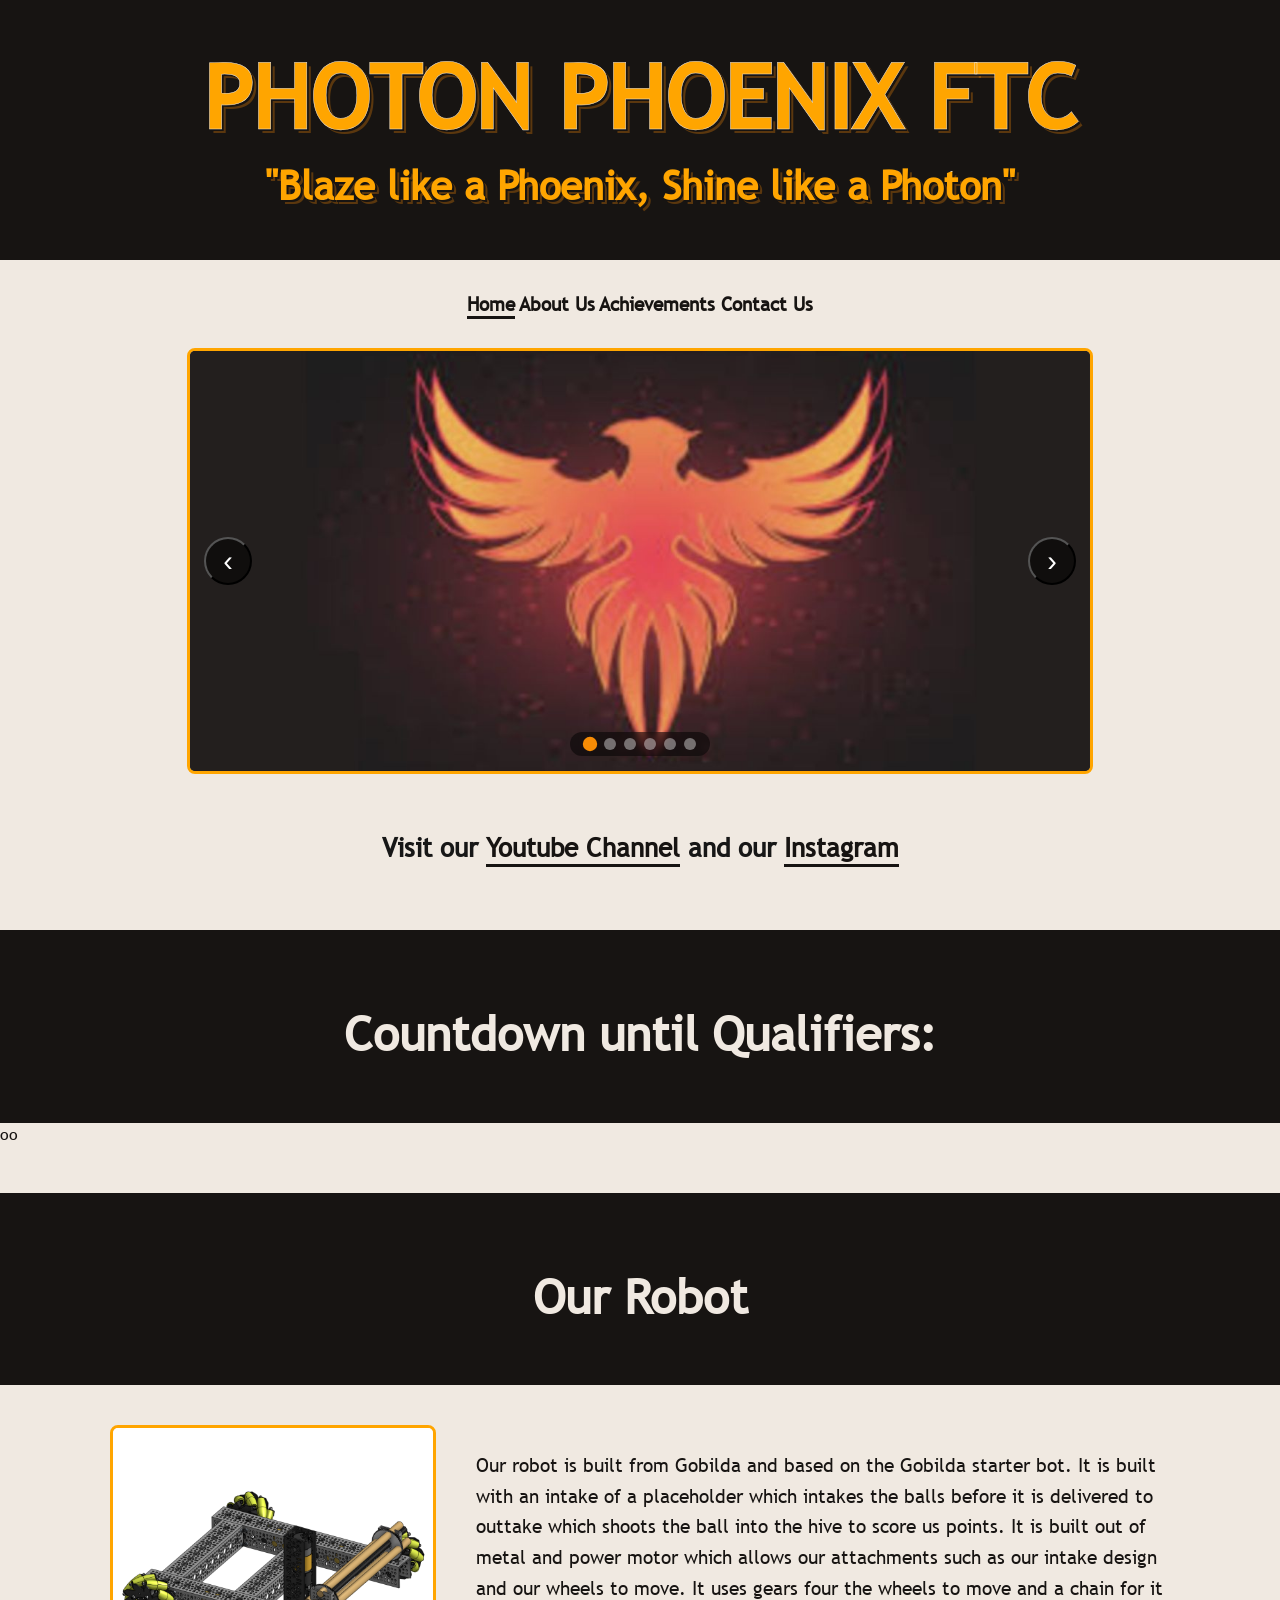
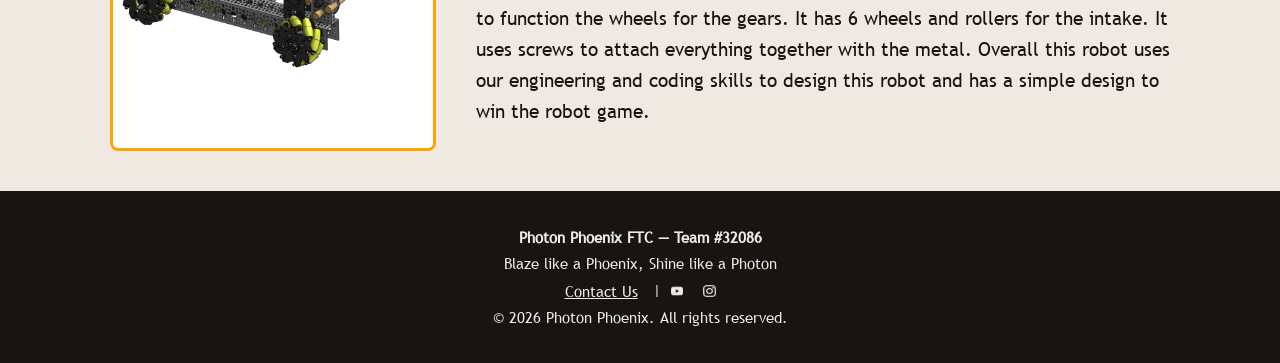
==== index.html @ 891fce59 "Add files via upload" ====
<!DOCTYPE html>
<html lang="en-US">
<head>
  <meta charset="utf-8">
  <meta name="viewport" content="width=device-width, initial-scale=1">
  <title>Photon Phoenix FTC</title>
  <link rel="icon" type="image/x-icon" href="assets/images/icon.png">


<link rel="stylesheet" href="style.css">
<script src="script.js" defer></script>    
</head><main>
<body>

  
<!--NEW SECTION -->


  <header class="title-banner">
    <h1>PHOTON PHOENIX FTC</h1>
    <h2>"Blaze like a Phoenix, Shine like a Photon"</h2>
  </header>
  <h5><a class="link active" href="index.html">Home</a> <a class="link" href="about-us.html">About Us</a> <a class="link" href="achievements.html">Achievements</a> <a class="link" href="contact-us.html">Contact Us</a></h5>

<!--NEW SECTION -->

<section class="carousel-container">
  <button type="button" class="carousel-btn prev" onclick="prevImage()" aria-label="Previous image">‹</button>
  
  <div class="carousel-track">
    <img id="bannerImageBack" src="assets/images/IMG_0383.jpg" alt="Photon Phoenix Team Showcase" class="carousel-slide">
    <img id="bannerImageFront" src="assets/images/IMG_0383.jpg" alt="Photon Phoenix Team Showcase" class="carousel-slide">
  </div>
  
  <button type="button" class="carousel-btn next" onclick="nextImage()" aria-label="Next image">›</button>

  <div class="carousel-dots" id="carouselDots"></div>
</section>
<br/>
<h4 style="word-spacing: normal; color: #171717; text-align: center; font-size: 1.6rem;"> Visit our <a class="link active" href="https://www.youtube.com/@FTC_PhotonPhoenix">Youtube Channel</a> and our <a class="link active" href="https://instagram.com">Instagram</a></h4><br/><br/><br/>
<!--NEW SECTION -->

<header class="title-banner1">
    <h3>Countdown until Qualifiers:</h3>
  </header>
<script src="https://cdn.logwork.com/widget/countdown.js"></script>
<a href="https://logwork.com/countdown-timer" class="countdown-timer" data-timezone="America/New_York" data-textcolor="#f0e9e1" data-date="2026-11-09 17:04" data-unitscolor="#171412">oo</a>
<!--NEW SECTION -->
<hr color="#f0e9e1"></hr><hr color="#f0e9e1"></hr><hr color="#f0e9e1"></hr><hr color="#f0e9e1"></hr>

  <header class="title-banner1">
    <h3>Our Robot</h3>
  </header>

  <section class="section">
    <img src="assets/images/robot.png" alt="Our robot" class="section-logo">
    <p class="intro-text">
Our robot is built from Gobilda and based on the Gobilda starter bot. It is built with an intake of a placeholder which intakes the balls before it is delivered to outtake which shoots the ball into the hive to score us points. It is built out of metal and power motor which allows our attachments such as our intake design and our wheels to move. It uses gears four the wheels to move and a chain for it to function the wheels for the gears. It has 6 wheels and rollers for the intake. It uses screws to attach everything together with the metal. Overall this robot uses our engineering and coding skills to design this robot and has a simple design to win the robot game.
    </p>
  </section>


</body></main>
<footer>

<p><strong>Photon Phoenix FTC — Team #32086</strong></p>

<p>Blaze like a Phoenix, Shine like a Photon</p>

<p>

<a href = "contact-us.html" style="color: #f0e9e1; text-decoration: underline;">Contact Us</a> |<a href="https://www.youtube.com/@FTC_PhotonPhoenix"><img src="assets/images/youtube.png" alt="Youtube" style="width:1%;height:1%;"></a><a href="https://instagram.com"><img src="assets/images/instagram.png" alt="Instagram" style="width:1%;height:1%;"></a>

</p>

<p>&copy; 2026 Photon Phoenix. All rights reserved.</p>

</footer>



</body>

</html>
---- style.css ----
@font-face {
      font-family: 'myFont';
      src: url('fonts/trebuc.ttf');
    }

    body {
      margin: 0;
      font-family: 'myFont', sans-serif;
      background-color: #f0e9e1;
      color: #171412;
    }
    


    .title-banner {
      padding: 50px 20px;
      text-align: center;
      background-color: #171412;
    }
    .title-banner1 {
      padding: 50px 20px;
      text-align: center;
      background-color: #171412;
    }

    h1 {
      margin: 0;
      font-size: clamp(2.5rem, 8vw, 5.5rem);
      line-height: 1.1;
      color: orange;
      -webkit-text-stroke: .5px #f0e9e1;
      text-shadow: 2px 2px 0px #171412, 4px 4px 0px rgba(247, 140, 5, 0.3);
    }

    h2 {
      margin-top: 15px;
      margin-bottom: 0;
      font-size: clamp(1.5rem, 4vw, 2.5rem);
      line-height: 1.2;
      color: orange;
      -webkit-text-stroke: .01px #f0e9e1;
      text-shadow: 2px 2px 0px #171412, 4px 4px 0px rgba(247, 140, 5, 0.3);
    }

    h3 {
      margin-top: 25px;
      margin-bottom: 10px;
      font-size: clamp(2.5rem, 4vw, 3rem);
      line-height: 1.2;
      color: #f0e9e1;
      text-align: center;
    }

    h4 {
      margin-top: 15px;
      margin-bottom: 0;
      font-size: 1.2rem;
    }
    h5 { 
      color: #f0e9e1;
      text-align: center;
      word-spacing: 250%;
      font-size: 1.2rem;
    }
    h6 { 
      color: #f0e9e1;
      text-align: center;
      font-size: 1.2rem;
    }
    a:link {
      color: #171412;
      text-decoration: none;
      word-spacing: normal;
    }
        a:visited {
      color: #171412;
      text-decoration: none;
    }
    a:hover {
      color: #171412;
      font-weight: 20;
      } 
    
      .link{
  position: relative;
}
.link:after{
  content: '';
  position: absolute;
  width: 0; height: 3px;
  display: block;
  margin-top: 0px;
  right: 0;
  background: #171412;
  transition: width .2s ease;
  -webkit-transition: width .2s ease;
  pointer-events: none; 
}
 
.link:hover:after{
  width: 100%;
  left: 0;
  background: #171412;
}
.link.active:after {
  width: 100%;
  left: 0;
  background: #171412;
}
.link.active:hover:after {
  width: 0;
  left: auto;
  right: 0;
}



    .carousel-track {
  position: relative;
  width: 100%;
  height: 420px;
}

.carousel-slide {
  position: absolute;
  top: 0;
  left: 0;
  width: 100%;
  height: 100%;
  object-fit: cover;
  display: block;
}

#bannerImageBack {
  z-index: 1;
}

#bannerImageFront {
  z-index: 2;
  opacity: 1;
  transition: opacity 0.8s ease-in-out; 
}

@media screen and (max-width: 768px) {
  .carousel-track {
    height: 260px;
  }
}
    .carousel-container {
      position: relative;
      width: 100%;
      max-width: 900px;
      margin: 20px auto;
      overflow: hidden;
      border-radius: 8px;
      border-style: solid;
      border-width: 2%;
      border-color: orange;
    }


    .carousel-container img {
      width: 100%;
      height: 420px;
      object-fit: cover;
      display: block;
    }

    .carousel-btn {
      position: absolute;
      top: 50%;
      transform: translateY(-50%);
      background-color: rgba(0, 0, 0, 0.55);
      color: white;
      font-size: 1.8rem;
      line-height: 1;
      width: 48px;
      height: 48px;
      border-radius: 50%;
      cursor: pointer;
      display: flex;
      align-items: center;
      justify-content: center;
      transition: background-color 0.2s, transform 0.2s;
      user-select: none;
      z-index: 10;
    }

    .carousel-btn:hover {
      background-color: rgba(24, 12, 1, 0.9);
      transform: translateY(-50%) scale(1.1);
    }

    .carousel-btn.prev {
      left: 14px;
    }

    .carousel-btn.next {
      right: 14px;
    }

    .card {
      box-shadow: 0 4px 8px 0 rgba(0, 0, 0, 0.2);
      margin: 8px;
      background-image: radial-gradient(rgb(247, 140, 5), rgb(235, 124, 26));
      border-radius: 6px;
      overflow: hidden;
    }

    .container {
      padding: 16px;
    }

    .column {
      float: left;
      width: 33.33%;
      box-sizing: border-box;
      padding: 0 8px;
      margin-bottom: 16px;
    }

    .row::after {
      content: "";
      clear: both;
      display: table;
    }

    @media screen and (max-width: 768px) {
      .column {
        width: 100%;
      }
      .carousel-container img {
        height: 260px;
      }
    }

    footer {
      clear: both;
      background-color: #171412;
      color: #f0e9e1;
      text-align: center;
      padding: 30px 15px;
      margin-top: 40px;
    }

    footer p {
      margin: 6px 0;
      font-size: 0.95rem;
    }

    footer a {
      color: #f0e9e1;
      text-decoration: underline;
      margin: 0 10px;
      vertical-align: middle;
    }

    footer a:hover {
      color: #ffe0b2;
    }

    .social-icon {
      width: 22px;
      height: 22px;
      vertical-align: middle;
      margin-left: 6px;
    }
    .section {
  display: flex;
  align-items: center;
  justify-content: center;
  gap: 40px;
  max-width: 1100px;
  margin: 40px auto;
  padding: 0 20px;
  box-sizing: border-box;
}

.section-logo {
  max-width: 320px;
  width: 100%;
  height: auto;
  flex-shrink: 0;
  border-style: solid;
  border-color: orange;
  border-width: 8%;
  border-radius: 8px;
}
.section-logo2 {
  max-width: 500px;
  width: 100%;
  height: auto;
  flex-shrink: 0;
  border-style: solid;
  border-color: orange;
  border-width: 8%;
  border-radius: 8px;
}
.section-logo3 {
  max-width: 1000px;
  width: 100%;
  height: auto;
  flex-shrink: 0;
  border-style: solid;
  border-color: orange;
  border-width: 8%;
  border-radius: 8px;
}

.intro-text {
  font-size: 1.2rem;
  line-height: 1.6;
  color: #171412;
  margin: 0;
}

@media screen and (max-width: 768px) {
  .team-intro {
    flex-direction: column;
    text-align: center;
  }
}

.dot {
  width: 12px;
  height: 12px;
  background-color: rgba(255, 255, 255, 0.4);
  border-radius: 50%;
  cursor: pointer;
  transition: background-color 0.3s ease, transform 0.2s ease;
}

.dot.active {
  background-color: rgb(247, 140, 5);
  transform: scale(1.2);
}

.dot:hover {
  background-color: rgba(255, 255, 255, 0.8);
}
.carousel-dots {
  position: absolute;
  bottom: 15px;
  left: 50%;
  transform: translateX(-50%);
  display: flex;
  align-items: center;
  gap: 8px;
  z-index: 10;
  background-color: rgba(0, 0, 0, 0.5); 
  padding: 6px 14px;                     
  border-radius: 20px;                   
  backdrop-filter: blur(4px);            
}
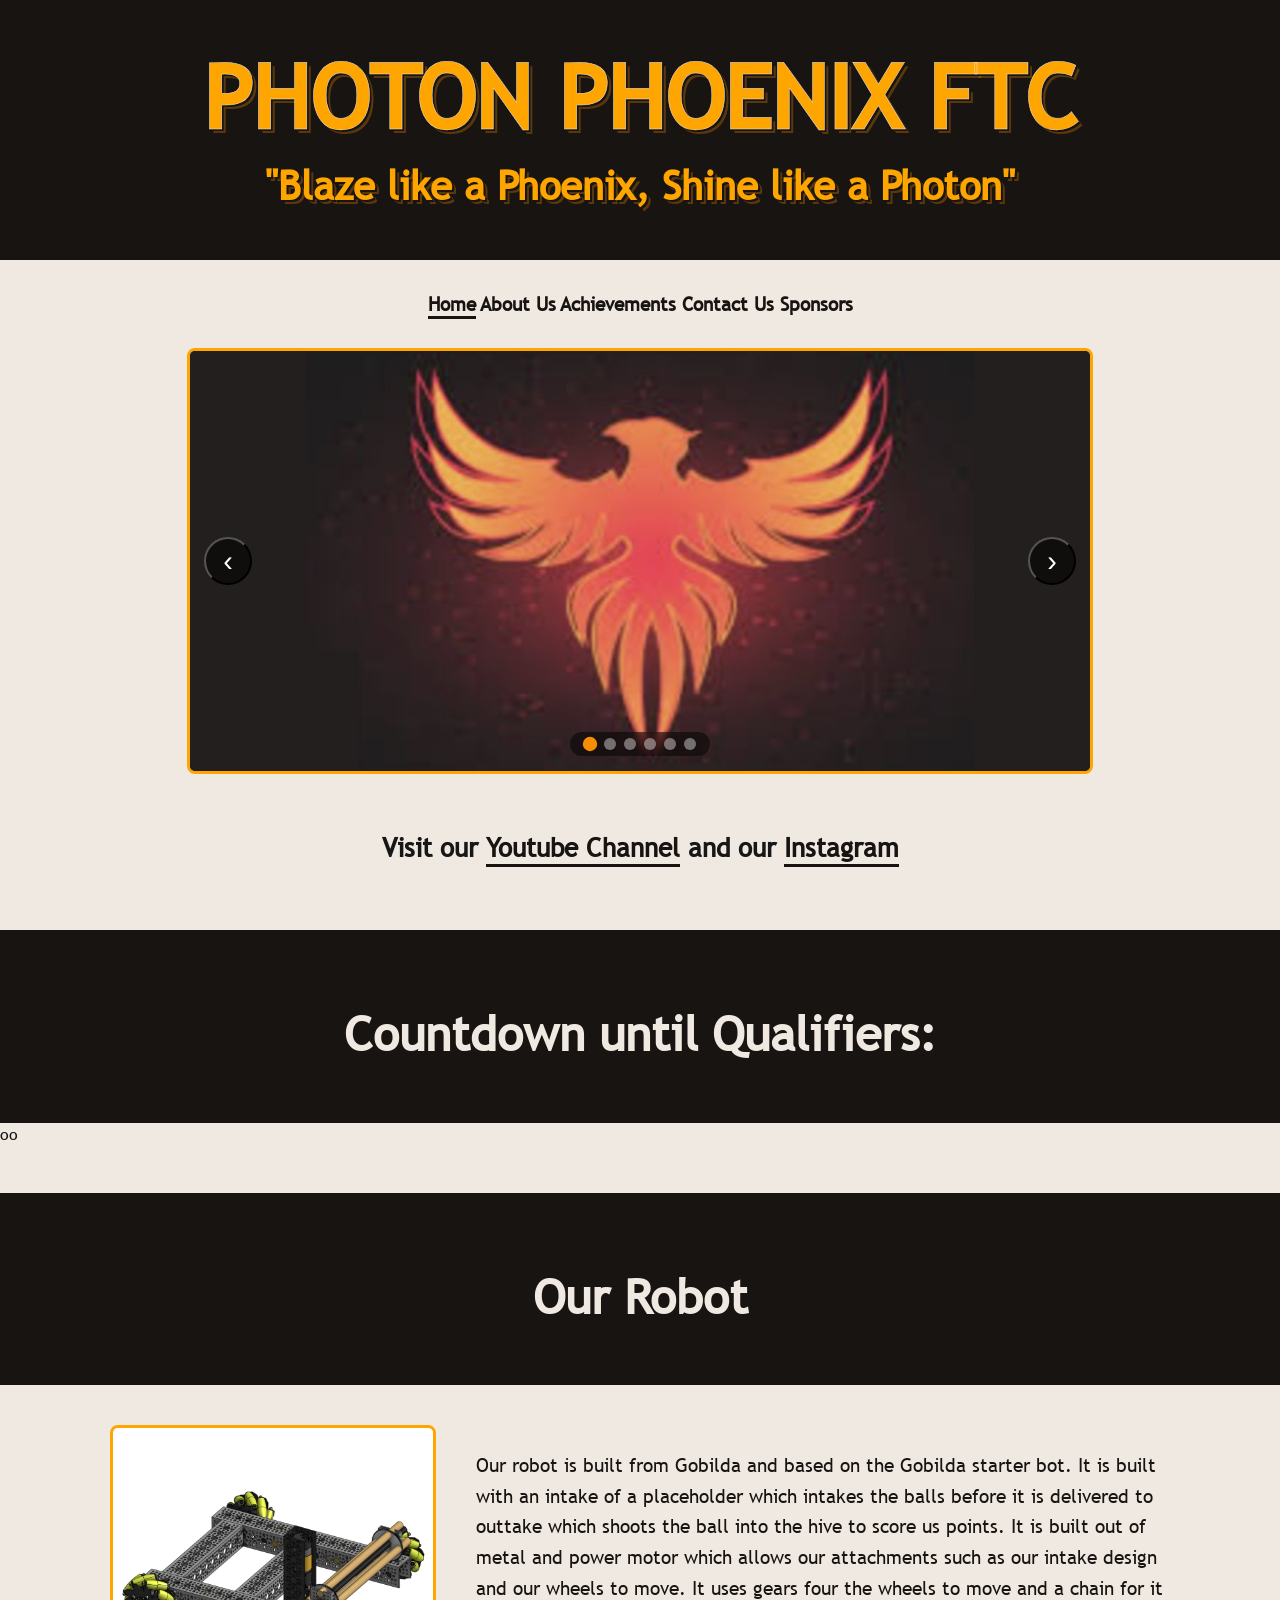
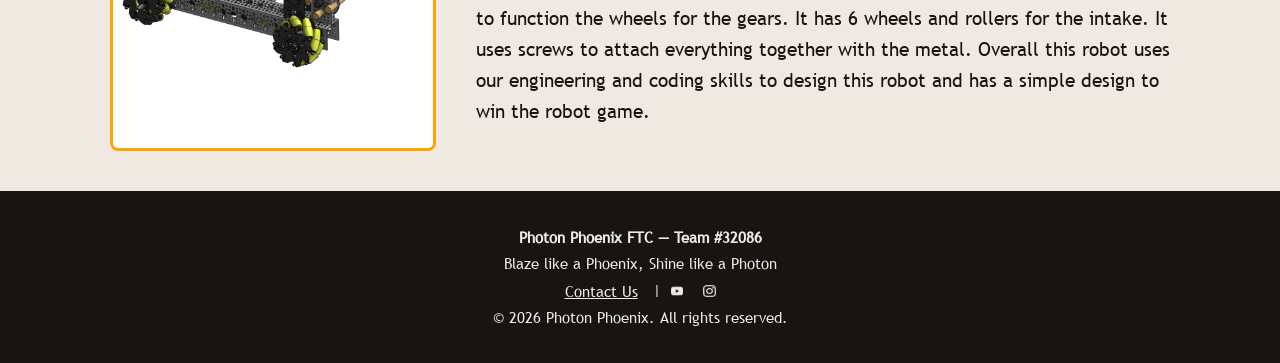
==== commit a155f3e8: "Add files via upload" ====
--- a/index.html
+++ b/index.html
@@ -20,7 +20,7 @@
     <h1>PHOTON PHOENIX FTC</h1>
     <h2>"Blaze like a Phoenix, Shine like a Photon"</h2>
   </header>
-  <h5><a class="link active" href="index.html">Home</a> <a class="link" href="about-us.html">About Us</a> <a class="link" href="achievements.html">Achievements</a> <a class="link" href="contact-us.html">Contact Us</a></h5>
+  <h5><a class="link active" href="index.html">Home</a> <a class="link" href="about-us.html">About Us</a> <a class="link" href="achievements.html">Achievements</a> <a class="link" href="contact-us.html">Contact Us</a> <a class="link" href="sponsors.html">Sponsors</a></h5>
 
 <!--NEW SECTION -->
 
@@ -44,7 +44,7 @@
     <h3>Countdown until Qualifiers:</h3>
   </header>
 <script src="https://cdn.logwork.com/widget/countdown.js"></script>
-<a href="https://logwork.com/countdown-timer" class="countdown-timer" data-timezone="America/New_York" data-textcolor="#f0e9e1" data-date="2026-11-09 17:04" data-unitscolor="#171412">oo</a>
+<a href="https://logwork.com/countdown-timer" class="countdown-timer" data-timezone="America/New_York" data-textcolor="#f0e9e1" data-date="2026-12-05 08:00" data-unitscolor="#171412">oo</a>
 <!--NEW SECTION -->
 <hr color="#f0e9e1"></hr><hr color="#f0e9e1"></hr><hr color="#f0e9e1"></hr><hr color="#f0e9e1"></hr>
 
@@ -81,4 +81,4 @@
 
 </body>
 
-</html>+</html>
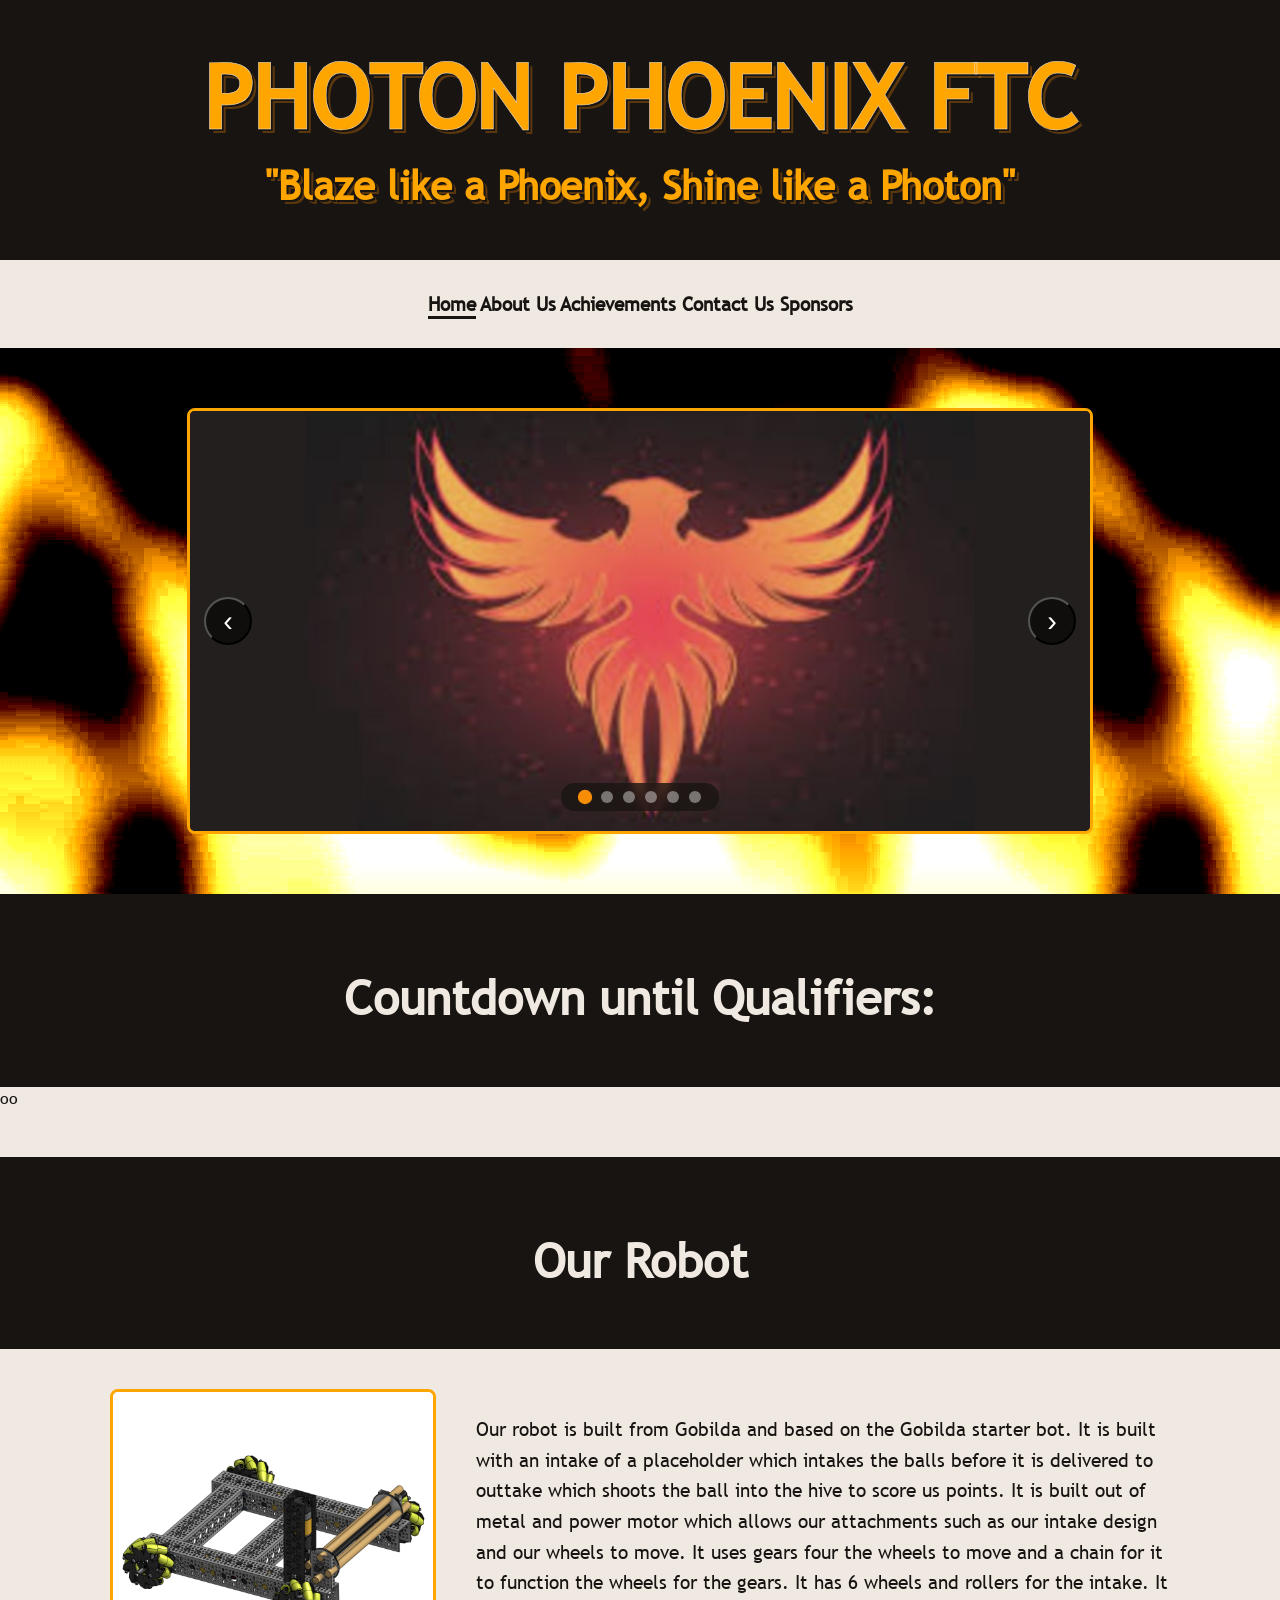
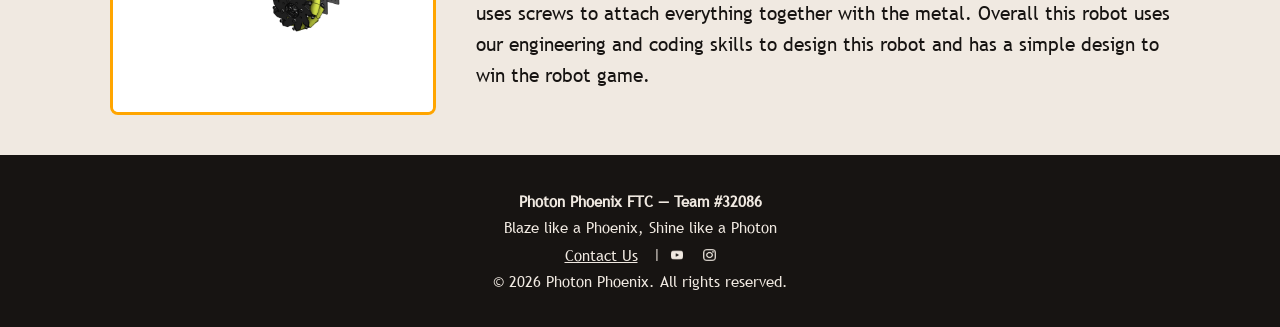
==== commit 4c72a4bd: "Add files via upload" ====
--- a/index.html
+++ b/index.html
@@ -19,25 +19,22 @@
   <header class="title-banner">
     <h1>PHOTON PHOENIX FTC</h1>
     <h2>"Blaze like a Phoenix, Shine like a Photon"</h2>
-  </header>
+  </header><body class="home-page-fire"></body>
   <h5><a class="link active" href="index.html">Home</a> <a class="link" href="about-us.html">About Us</a> <a class="link" href="achievements.html">Achievements</a> <a class="link" href="contact-us.html">Contact Us</a> <a class="link" href="sponsors.html">Sponsors</a></h5>
 
 <!--NEW SECTION -->
-
+<div class="fire-wrapper fire">
 <section class="carousel-container">
   <button type="button" class="carousel-btn prev" onclick="prevImage()" aria-label="Previous image">‹</button>
-  
   <div class="carousel-track">
     <img id="bannerImageBack" src="assets/images/IMG_0383.jpg" alt="Photon Phoenix Team Showcase" class="carousel-slide">
     <img id="bannerImageFront" src="assets/images/IMG_0383.jpg" alt="Photon Phoenix Team Showcase" class="carousel-slide">
   </div>
-  
+   <div class="carousel-dots" id="carouselDots"></div>
   <button type="button" class="carousel-btn next" onclick="nextImage()" aria-label="Next image">›</button>
-
-  <div class="carousel-dots" id="carouselDots"></div>
+</div>
+ 
 </section>
-<br/>
-<h4 style="word-spacing: normal; color: #171717; text-align: center; font-size: 1.6rem;"> Visit our <a class="link active" href="https://www.youtube.com/@FTC_PhotonPhoenix">Youtube Channel</a> and our <a class="link active" href="https://instagram.com">Instagram</a></h4><br/><br/><br/>
 <!--NEW SECTION -->
 
 <header class="title-banner1">
--- a/style.css
+++ b/style.css
@@ -1,90 +1,95 @@
 @font-face {
-      font-family: 'myFont';
-      src: url('fonts/trebuc.ttf');
-    }
-
-    body {
-      margin: 0;
-      font-family: 'myFont', sans-serif;
-      background-color: #f0e9e1;
-      color: #171412;
-    }
-    
-
-
-    .title-banner {
-      padding: 50px 20px;
-      text-align: center;
-      background-color: #171412;
-    }
-    .title-banner1 {
-      padding: 50px 20px;
-      text-align: center;
-      background-color: #171412;
-    }
-
-    h1 {
-      margin: 0;
-      font-size: clamp(2.5rem, 8vw, 5.5rem);
-      line-height: 1.1;
-      color: orange;
-      -webkit-text-stroke: .5px #f0e9e1;
-      text-shadow: 2px 2px 0px #171412, 4px 4px 0px rgba(247, 140, 5, 0.3);
-    }
-
-    h2 {
-      margin-top: 15px;
-      margin-bottom: 0;
-      font-size: clamp(1.5rem, 4vw, 2.5rem);
-      line-height: 1.2;
-      color: orange;
-      -webkit-text-stroke: .01px #f0e9e1;
-      text-shadow: 2px 2px 0px #171412, 4px 4px 0px rgba(247, 140, 5, 0.3);
-    }
-
-    h3 {
-      margin-top: 25px;
-      margin-bottom: 10px;
-      font-size: clamp(2.5rem, 4vw, 3rem);
-      line-height: 1.2;
-      color: #f0e9e1;
-      text-align: center;
-    }
-
-    h4 {
-      margin-top: 15px;
-      margin-bottom: 0;
-      font-size: 1.2rem;
-    }
-    h5 { 
-      color: #f0e9e1;
-      text-align: center;
-      word-spacing: 250%;
-      font-size: 1.2rem;
-    }
-    h6 { 
-      color: #f0e9e1;
-      text-align: center;
-      font-size: 1.2rem;
-    }
-    a:link {
-      color: #171412;
-      text-decoration: none;
-      word-spacing: normal;
-    }
-        a:visited {
-      color: #171412;
-      text-decoration: none;
-    }
-    a:hover {
-      color: #171412;
-      font-weight: 20;
-      } 
-    
-      .link{
+  font-family: 'myFont';
+  src: url('fonts/trebuc.ttf');
+}
+
+body {
+  margin: 0;
+  font-family: 'myFont', sans-serif;
+  background-color: #f0e9e1;
+  color: #171412;
+}
+
+/* ==========================================================================
+   Typography & Headers
+   ========================================================================== */
+.title-banner {
+  padding: 50px 20px;
+  text-align: center;
+  background-color: #171412;
+}
+.title-banner1 {
+  padding: 50px 20px;
+  text-align: center;
+  background-color: #171412;
+}
+
+h1 {
+  margin: 0;
+  font-size: clamp(2.5rem, 8vw, 5.5rem);
+  line-height: 1.1;
+  color: orange;
+  -webkit-text-stroke: .5px #f0e9e1;
+  text-shadow: 2px 2px 0px #171412, 4px 4px 0px rgba(247, 140, 5, 0.3);
+}
+
+h2 {
+  margin-top: 15px;
+  margin-bottom: 0;
+  font-size: clamp(1.5rem, 4vw, 2.5rem);
+  line-height: 1.2;
+  color: orange;
+  -webkit-text-stroke: .01px #f0e9e1;
+  text-shadow: 2px 2px 0px #171412, 4px 4px 0px rgba(247, 140, 5, 0.3);
+}
+
+h3 {
+  margin-top: 25px;
+  margin-bottom: 10px;
+  font-size: clamp(2.5rem, 4vw, 3rem);
+  line-height: 1.2;
+  color: #f0e9e1;
+  text-align: center;
+}
+
+h4 {
+  margin-top: 15px;
+  margin-bottom: 0;
+  font-size: 1.2rem;
+}
+h5 { 
+  color: #f0e9e1;
+  text-align: center;
+  word-spacing: 250%;
+  font-size: 1.2rem;
+}
+h6 { 
+  color: #f0e9e1;
+  text-align: center;
+  font-size: 1.2rem;
+}
+
+/* ==========================================================================
+   Navigation Links
+   ========================================================================== */
+a:link {
+  color: #171412;
+  text-decoration: none;
+  word-spacing: normal;
+}
+a:visited {
+  color: #171412;
+  text-decoration: none;
+}
+a:hover {
+  color: #171412;
+  font-weight: 20;
+} 
+
+.link {
   position: relative;
 }
-.link:after{
+.link:after {
   content: '';
   position: absolute;
   width: 0; height: 3px;
@@ -97,7 +102,7 @@
   pointer-events: none; 
 }
  
-.link:hover:after{
+.link:hover:after {
   width: 100%;
   left: 0;
   background: #171412;
@@ -113,10 +118,55 @@
   right: 0;
 }
 
-
-
-    .carousel-track {
+/* ==========================================================================
+   Animated Fire Backdrop
+   ========================================================================== */
+.fire-wrapper {
   position: relative;
+  width: 100%;
+  padding: 40px 0; 
+  display: flex;
+  justify-content: center;
+  align-items: center;
+  overflow: hidden;
+  background-color: #171412;
+  clear: both; /* Keeps floated content above from bleeding in */
+}
+
+.fire-wrapper::before {
+  content: "";
+  position: absolute;
+  top: 0;
+  left: 0;
+  width: 100%;
+  height: 100%;
+  z-index: 1;
+  background-image: url('noise.jpg'), url('noise.jpg'), linear-gradient(#fff, #999);
+  background-blend-mode: difference, difference, normal;
+  filter: sepia(1) contrast(6);
+  animation: sliding 5s linear infinite;
+}
+
+@keyframes sliding {
+  from { background-position: 1536px 9216px, 0 7168px, 0 0; }
+  to   { background-position: 512px 0, 1024px 0, 0 0; }
+}
+
+.carousel-container {
+  position: relative;
+  z-index: 2; /* Forces carousel above fire animation layer */
+  width: 100%;
+  max-width: 900px;
+  margin: 20px auto;
+  overflow: hidden;
+  border-radius: 8px;
+  border-style: solid;
+  border-width: 2%;
+  border-color: orange;
+}
+
+.carousel-track {
+  position: relative; /* Fixes relative boundary for arrow controls */
   width: 100%;
   height: 420px;
 }
@@ -141,131 +191,131 @@
   transition: opacity 0.8s ease-in-out; 
 }
 
+.carousel-container img {
+  width: 100%;
+  height: 420px;
+  object-fit: cover;
+  display: block;
+}
+
+.carousel-btn {
+  position: absolute;
+  top: 50%;
+  transform: translateY(-50%);
+  background-color: rgba(0, 0, 0, 0.55);
+  color: white;
+  font-size: 1.8rem;
+  line-height: 1;
+  width: 48px;
+  height: 48px;
+  border-radius: 50%;
+  cursor: pointer;
+  display: flex;
+  align-items: center;
+  justify-content: center;
+  transition: background-color 0.2s, transform 0.2s;
+  user-select: none;
+  z-index: 15; /* Forces buttons over all image tracks */
+}
+
+.carousel-btn:hover {
+  background-color: rgba(24, 12, 1, 0.9);
+  transform: translateY(-50%) scale(1.1);
+}
+
+.carousel-btn.prev {
+  left: 14px;
+}
+
+.carousel-btn.next {
+  right: 14px;
+}
+
+.carousel-dots {
+  position: absolute;
+  bottom: 20px; 
+  left: 50%;
+  transform: translateX(-50%); 
+  display: flex;
+  align-items: center;
+  gap: 10px;
+  background-color: rgba(23, 20, 18, 0.75); 
+  padding: 8px 18px;                     
+  border-radius: 20px;                   
+  backdrop-filter: blur(6px);            
+  z-index: 10; 
+}
+
+.dot {
+  width: 12px;
+  height: 12px;
+  background-color: rgba(255, 255, 255, 0.4);
+  border-radius: 50%;
+  cursor: pointer;
+  transition: background-color 0.3s ease, transform 0.2s ease;
+}
+
+.dot.active {
+  background-color: rgb(247, 140, 5);
+  transform: scale(1.2);
+}
+
+.dot:hover {
+  background-color: rgba(255, 255, 255, 0.8);
+}
+
 @media screen and (max-width: 768px) {
   .carousel-track {
     height: 260px;
   }
-}
-    .carousel-container {
-      position: relative;
-      width: 100%;
-      max-width: 900px;
-      margin: 20px auto;
-      overflow: hidden;
-      border-radius: 8px;
-      border-style: solid;
-      border-width: 2%;
-      border-color: orange;
-    }
-
-
-    .carousel-container img {
-      width: 100%;
-      height: 420px;
-      object-fit: cover;
-      display: block;
-    }
-
-    .carousel-btn {
-      position: absolute;
-      top: 50%;
-      transform: translateY(-50%);
-      background-color: rgba(0, 0, 0, 0.55);
-      color: white;
-      font-size: 1.8rem;
-      line-height: 1;
-      width: 48px;
-      height: 48px;
-      border-radius: 50%;
-      cursor: pointer;
-      display: flex;
-      align-items: center;
-      justify-content: center;
-      transition: background-color 0.2s, transform 0.2s;
-      user-select: none;
-      z-index: 10;
-    }
-
-    .carousel-btn:hover {
-      background-color: rgba(24, 12, 1, 0.9);
-      transform: translateY(-50%) scale(1.1);
-    }
-
-    .carousel-btn.prev {
-      left: 14px;
-    }
-
-    .carousel-btn.next {
-      right: 14px;
-    }
-
-    .card {
-      box-shadow: 0 4px 8px 0 rgba(0, 0, 0, 0.2);
-      margin: 8px;
-      background-image: radial-gradient(rgb(247, 140, 5), rgb(235, 124, 26));
-      border-radius: 6px;
-      overflow: hidden;
-    }
-
-    .container {
-      padding: 16px;
-    }
-
-    .column {
-      float: left;
-      width: 33.33%;
-      box-sizing: border-box;
-      padding: 0 8px;
-      margin-bottom: 16px;
-    }
-
-    .row::after {
-      content: "";
-      clear: both;
-      display: table;
-    }
-
-    @media screen and (max-width: 768px) {
-      .column {
-        width: 100%;
-      }
-      .carousel-container img {
-        height: 260px;
-      }
-    }
-
-    footer {
-      clear: both;
-      background-color: #171412;
-      color: #f0e9e1;
-      text-align: center;
-      padding: 30px 15px;
-      margin-top: 40px;
-    }
-
-    footer p {
-      margin: 6px 0;
-      font-size: 0.95rem;
-    }
-
-    footer a {
-      color: #f0e9e1;
-      text-decoration: underline;
-      margin: 0 10px;
-      vertical-align: middle;
-    }
-
-    footer a:hover {
-      color: #ffe0b2;
-    }
-
-    .social-icon {
-      width: 22px;
-      height: 22px;
-      vertical-align: middle;
-      margin-left: 6px;
-    }
-    .section {
+  .carousel-container img {
+    height: 260px;
+  }
+}
+
+/* ==========================================================================
+   Grid Columns & Cards (Team / Features Showcase)
+   ========================================================================== */
+.row {
+  clear: both;
+}
+
+.row::after {
+  content: "";
+  clear: both;
+  display: table;
+}
+
+.column {
+  float: left;
+  width: 33.33%;
+  box-sizing: border-box;
+  padding: 0 8px;
+  margin-bottom: 16px;
+}
+
+.card {
+  box-shadow: 0 4px 8px 0 rgba(0, 0, 0, 0.2);
+  margin: 8px;
+  background-image: radial-gradient(rgb(247, 140, 5), rgb(235, 124, 26));
+  border-radius: 6px;
+  overflow: hidden;
+}
+
+.container {
+  padding: 16px;
+}
+
+@media screen and (max-width: 768px) {
+  .column {
+    width: 100%;
+  }
+}
+
+/* ==========================================================================
+   Sections & Logos
+   ========================================================================== */
+.section {
   display: flex;
   align-items: center;
   justify-content: center;
@@ -321,34 +371,35 @@
   }
 }
 
-.dot {
-  width: 12px;
-  height: 12px;
-  background-color: rgba(255, 255, 255, 0.4);
-  border-radius: 50%;
-  cursor: pointer;
-  transition: background-color 0.3s ease, transform 0.2s ease;
-}
-
-.dot.active {
-  background-color: rgb(247, 140, 5);
-  transform: scale(1.2);
-}
-
-.dot:hover {
-  background-color: rgba(255, 255, 255, 0.8);
-}
-.carousel-dots {
-  position: absolute;
-  bottom: 15px;
-  left: 50%;
-  transform: translateX(-50%);
-  display: flex;
-  align-items: center;
-  gap: 8px;
-  z-index: 10;
-  background-color: rgba(0, 0, 0, 0.5); 
-  padding: 6px 14px;                     
-  border-radius: 20px;                   
-  backdrop-filter: blur(4px);            
-}
+
+footer {
+  clear: both; /* Prevents floated columns above from crushing the footer structure */
+  background-color: #171412;
+  color: #f0e9e1;
+  text-align: center;
+  padding: 30px 15px;
+  margin-top: 40px;
+}
+
+footer p {
+  margin: 6px 0;
+  font-size: 0.95rem;
+}
+
+footer a {
+  color: #f0e9e1;
+  text-decoration: underline;
+  margin: 0 10px;
+  vertical-align: middle;
+}
+
+footer a:hover {
+  color: #ffe0b2;
+}
+
+.social-icon {
+  width: 22px;
+  height: 22px;
+  vertical-align: middle;
+  margin-left: 6px;
+}
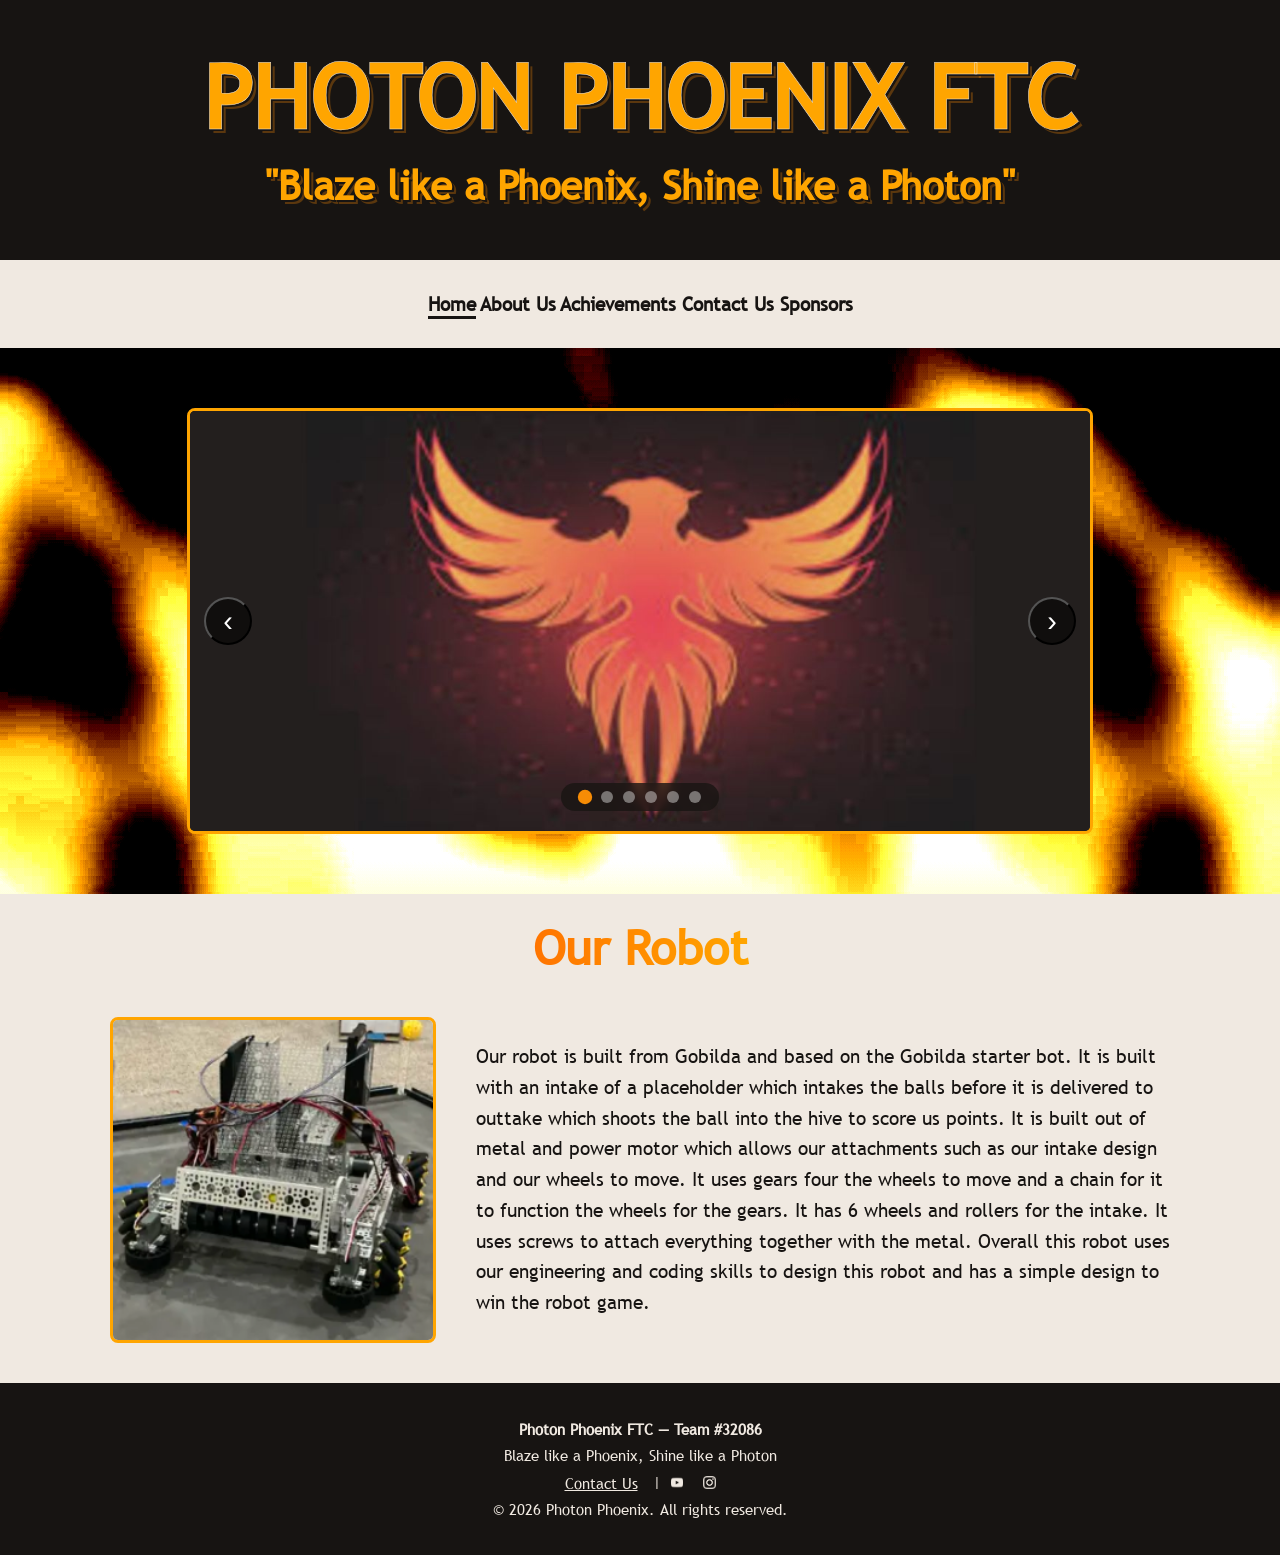
==== commit 93810fde: "Add files via upload" ====
--- a/index.html
+++ b/index.html
@@ -36,19 +36,8 @@
  
 </section>
 <!--NEW SECTION -->
-
-<header class="title-banner1">
-    <h3>Countdown until Qualifiers:</h3>
-  </header>
-<script src="https://cdn.logwork.com/widget/countdown.js"></script>
-<a href="https://logwork.com/countdown-timer" class="countdown-timer" data-timezone="America/New_York" data-textcolor="#f0e9e1" data-date="2026-12-05 08:00" data-unitscolor="#171412">oo</a>
-<!--NEW SECTION -->
-<hr color="#f0e9e1"></hr><hr color="#f0e9e1"></hr><hr color="#f0e9e1"></hr><hr color="#f0e9e1"></hr>
-
-  <header class="title-banner1">
-    <h3>Our Robot</h3>
-  </header>
-
+    
+<h3 class="fire-text">Our Robot</h3>
   <section class="section">
     <img src="assets/images/robot.png" alt="Our robot" class="section-logo">
     <p class="intro-text">
--- a/style.css
+++ b/style.css
@@ -7,12 +7,10 @@
   margin: 0;
   font-family: 'myFont', sans-serif;
   background-color: #f0e9e1;
-  color: #171412;
-}
-
-/* ==========================================================================
-   Typography & Headers
-   ========================================================================== */
+  color: #000000;
+}
+
+
 .title-banner {
   padding: 50px 20px;
   text-align: center;
@@ -69,9 +67,7 @@
   font-size: 1.2rem;
 }
 
-/* ==========================================================================
-   Navigation Links
-   ========================================================================== */
+
 a:link {
   color: #171412;
   text-decoration: none;
@@ -118,9 +114,7 @@
   right: 0;
 }
 
-/* ==========================================================================
-   Animated Fire Backdrop
-   ========================================================================== */
+
 .fire-wrapper {
   position: relative;
   width: 100%;
@@ -373,7 +367,7 @@
 
 
 footer {
-  clear: both; /* Prevents floated columns above from crushing the footer structure */
+  clear: both; 
   background-color: #171412;
   color: #f0e9e1;
   text-align: center;
@@ -403,3 +397,18 @@
   vertical-align: middle;
   margin-left: 6px;
 }
+
+.fire-text {
+  background: linear-gradient(
+    to right,
+    #003cff,
+    #ff4500,
+    #ff8c00,
+    #ffd700,
+    #ffff00
+  );
+
+  background-clip: text;
+  -webkit-background-clip: text;
+  color: transparent;
+}
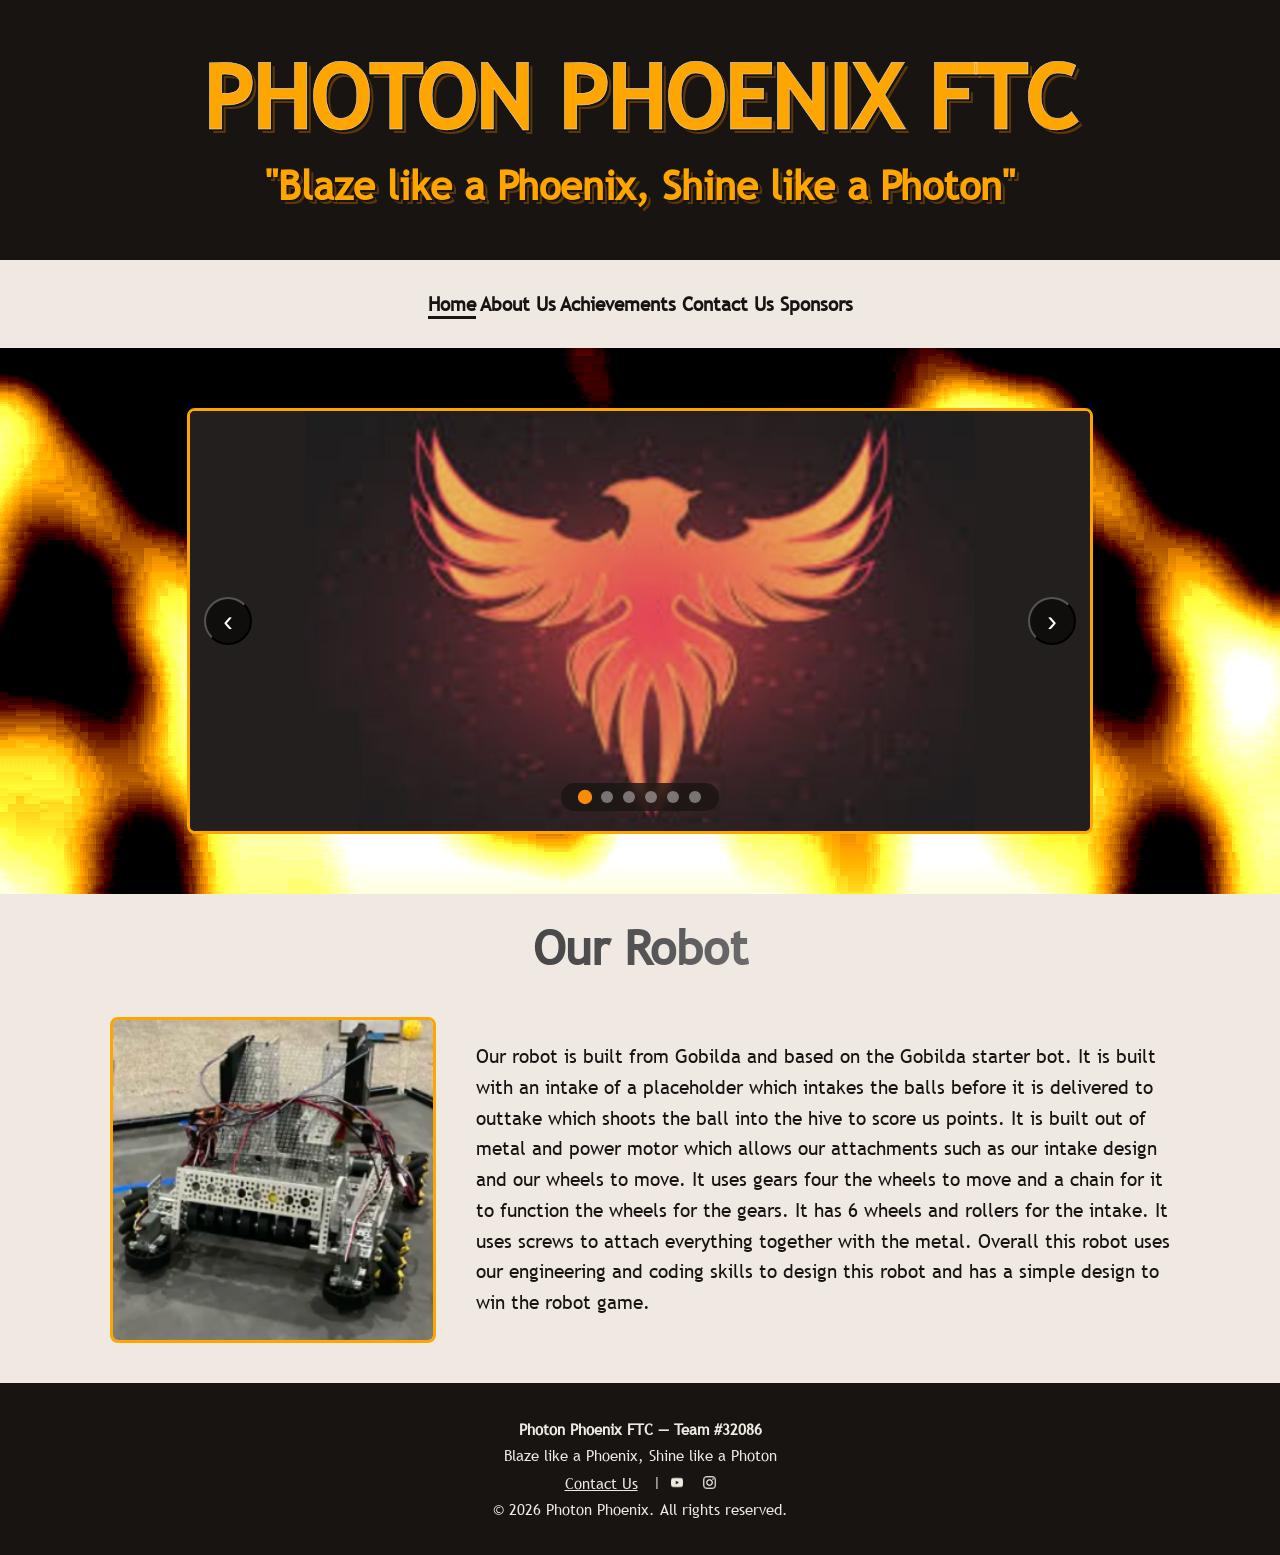
==== commit de5275cd: "Add files via upload" ====
--- a/index.html
+++ b/index.html
@@ -9,8 +9,9 @@
 
 <link rel="stylesheet" href="style.css">
 <script src="script.js" defer></script>    
-</head><main>
+</head>
 <body>
+<main>
 
   
 <!--NEW SECTION -->
@@ -37,7 +38,7 @@
 </section>
 <!--NEW SECTION -->
     
-<h3 class="fire-text">Our Robot</h3>
+<h3 class="fire-text2">Our Robot</h3>
   <section class="section">
     <img src="assets/images/robot.png" alt="Our robot" class="section-logo">
     <p class="intro-text">
@@ -46,7 +47,7 @@
   </section>
 
 
-</body></main>
+</main>
 <footer>
 
 <p><strong>Photon Phoenix FTC — Team #32086</strong></p>
--- a/style.css
+++ b/style.css
@@ -271,38 +271,83 @@
    Grid Columns & Cards (Team / Features Showcase)
    ========================================================================== */
 .row {
+  display: grid;
+  grid-template-columns: repeat(3, minmax(0, 1fr));
+  grid-auto-rows: 1fr;          /* every card is as tall as the tallest one */
+  gap: 24px;
+  max-width: 1200px;
+  margin: 0 auto;
+  padding: 0 20px;
+  box-sizing: border-box;
   clear: both;
 }
 
-.row::after {
-  content: "";
-  clear: both;
-  display: table;
-}
-
 .column {
-  float: left;
-  width: 33.33%;
-  box-sizing: border-box;
-  padding: 0 8px;
-  margin-bottom: 16px;
+  display: flex;
+  min-width: 0;                 /* lets long words wrap instead of stretching the card */
 }
 
 .card {
+  display: flex;
+  flex-direction: column;
+  width: 100%;
   box-shadow: 0 4px 8px 0 rgba(0, 0, 0, 0.2);
-  margin: 8px;
   background-image: radial-gradient(rgb(247, 140, 5), rgb(235, 124, 26));
   border-radius: 6px;
   overflow: hidden;
 }
 
+.card img {
+  display: block;
+  width: 100%;
+  aspect-ratio: 1 / 1;          /* same photo size on every card */
+  object-fit: cover;
+}
+
+.card > br {
+  display: none;
+}
+
 .container {
+  flex: 1;                      /* orange area fills the card */
   padding: 16px;
-}
-
-@media screen and (max-width: 768px) {
-  .column {
-    width: 100%;
+  overflow-wrap: anywhere;
+}
+
+.card .title {
+  margin: 6px 0 0;
+  line-height: 1.4;
+  min-height: 2.8em;            /* reserves two lines so "My Goals" lines up across cards */
+}
+
+.card ul {
+  margin: 8px 0 0;
+  padding-left: 1.25rem;
+}
+
+.card li {
+  margin-bottom: 4px;
+}
+
+.card li br {
+  display: none;                /* ignore manual line breaks inside goals */
+}
+
+@media screen and (max-width: 900px) {
+  .row {
+    grid-template-columns: repeat(2, minmax(0, 1fr));
+  }
+}
+
+@media screen and (max-width: 600px) {
+  .row {
+    grid-template-columns: 1fr;
+    grid-auto-rows: auto;
+    gap: 16px;
+    padding: 0 16px;
+  }
+  .card .title {
+    min-height: 0;
   }
 }
 
@@ -356,13 +401,32 @@
   line-height: 1.6;
   color: #171412;
   margin: 0;
+  min-width: 0;
+  overflow-wrap: break-word;
 }
 
 @media screen and (max-width: 768px) {
-  .team-intro {
+  .title-banner,
+  .title-banner1 {
+    padding: 30px 16px;
+  }
+  h5 {
+    word-spacing: 0.6em;
+    line-height: 2;
+    padding: 0 10px;
+    font-size: 1.05rem;
+  }
+  .section {
     flex-direction: column;
-    text-align: center;
-  }
+    gap: 20px;
+  }
+  .intro-text {
+    font-size: 1.05rem;
+  }
+}
+
+iframe {
+  max-width: 100%;
 }
 
 
@@ -401,7 +465,7 @@
 .fire-text {
   background: linear-gradient(
     to right,
-    #003cff,
+    #00b3ff,
     #ff4500,
     #ff8c00,
     #ffd700,
@@ -412,3 +476,18 @@
   -webkit-background-clip: text;
   color: transparent;
 }
+
+.fire-text2 {
+  background: linear-gradient(
+    to right,
+    #222526,
+    #302f2f,
+    #535353,
+    #9b9b9b,
+    #c6c6c6
+  );
+
+  background-clip: text;
+  -webkit-background-clip: text;
+  color: transparent;
+}
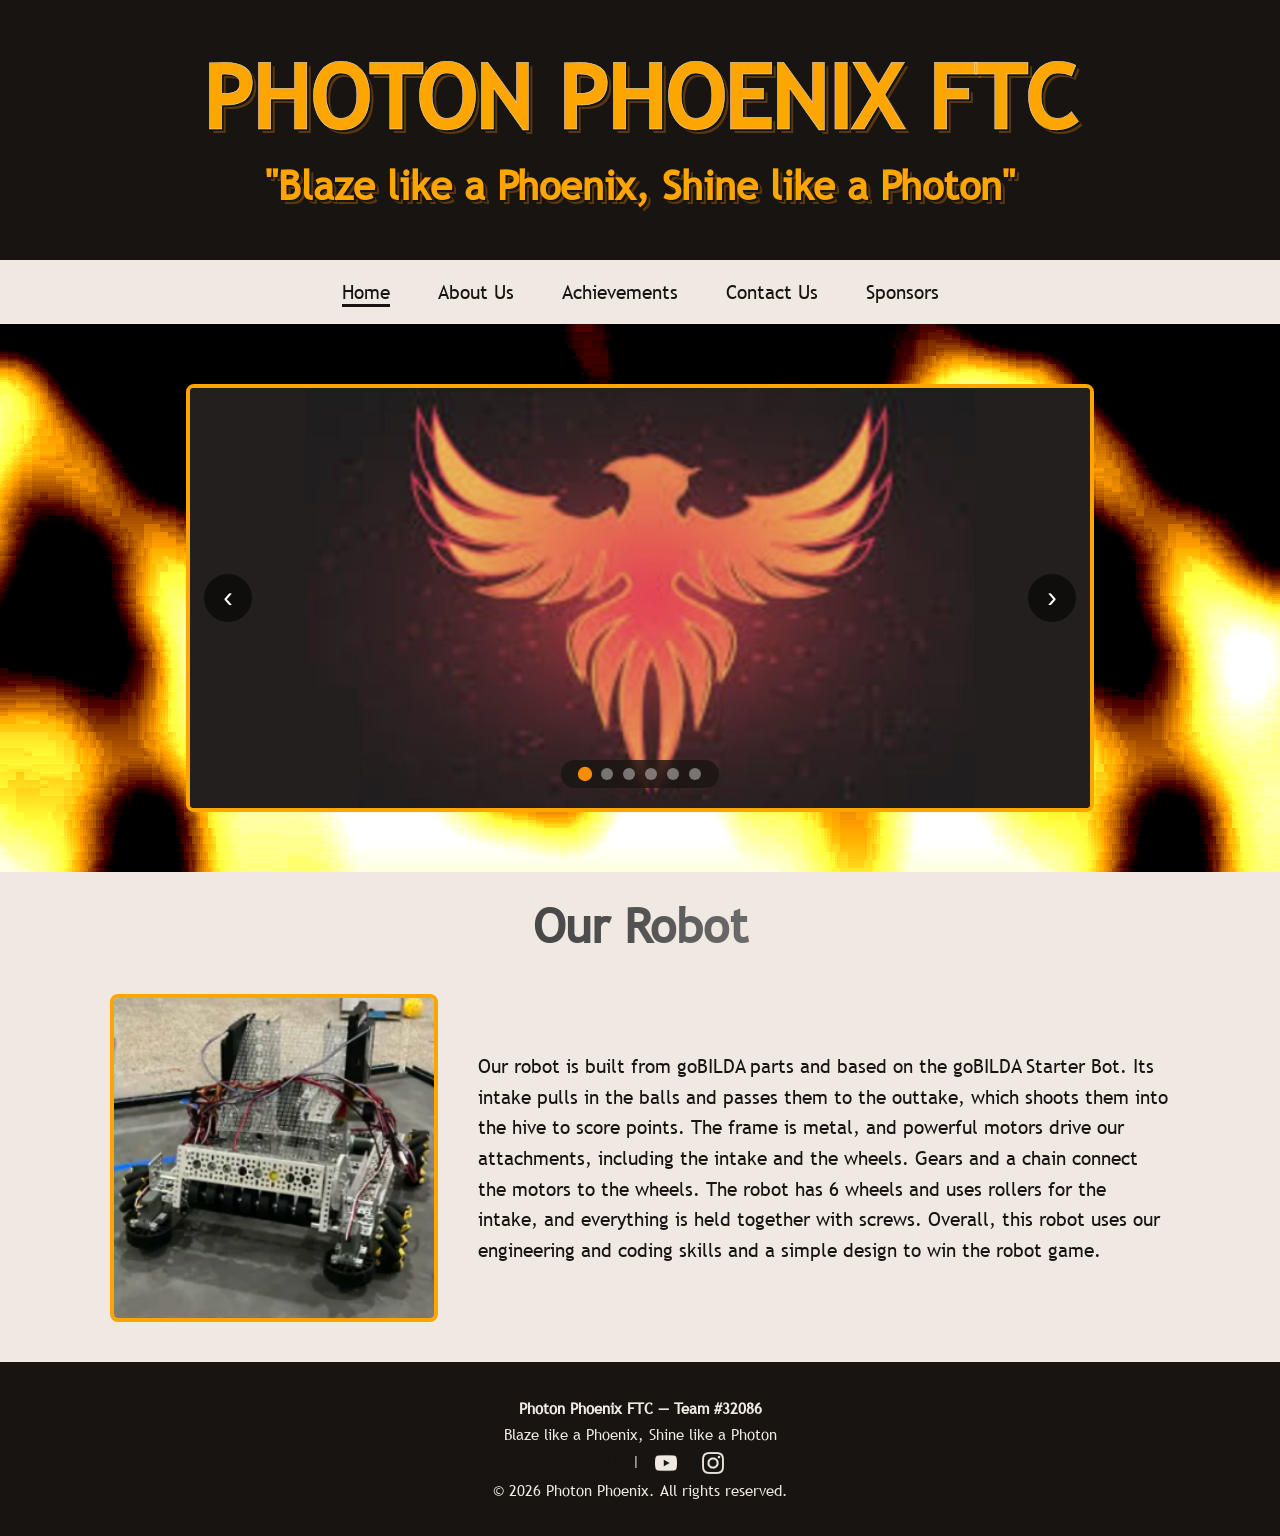
==== commit 5ecb22c5: "Add files via upload" ====
--- a/index.html
+++ b/index.html
@@ -3,69 +3,49 @@
 <head>
   <meta charset="utf-8">
   <meta name="viewport" content="width=device-width, initial-scale=1">
-  <title>Photon Phoenix FTC</title>
-  <link rel="icon" type="image/x-icon" href="assets/images/icon.png">
-
-
-<link rel="stylesheet" href="style.css">
-<script src="script.js" defer></script>    
+  <title>Home – Photon Phoenix FTC</title>
+  <link rel="icon" type="image/png" href="assets/images/icon.png">
+  <link rel="stylesheet" href="style.css">
+  <script src="script.js" defer></script>
 </head>
 <body>
-<main>
-
-  
-<!--NEW SECTION -->
-
-
   <header class="title-banner">
     <h1>PHOTON PHOENIX FTC</h1>
     <h2>"Blaze like a Phoenix, Shine like a Photon"</h2>
-  </header><body class="home-page-fire"></body>
-  <h5><a class="link active" href="index.html">Home</a> <a class="link" href="about-us.html">About Us</a> <a class="link" href="achievements.html">Achievements</a> <a class="link" href="contact-us.html">Contact Us</a> <a class="link" href="sponsors.html">Sponsors</a></h5>
+  </header>
+  <nav class="site-nav" aria-label="Main">
+    <a class="link active" href="index.html" aria-current="page">Home</a> <a class="link" href="about-us.html">About Us</a> <a class="link" href="achievements.html">Achievements</a> <a class="link" href="contact-us.html">Contact Us</a> <a class="link" href="sponsors.html">Sponsors</a>
+  </nav>
+<main>
+  <div class="fire-wrapper">
+    <section class="carousel-container" aria-label="Team photos">
+      <button type="button" class="carousel-btn prev" onclick="prevImage()" aria-label="Previous image">‹</button>
+      <div class="carousel-track">
+        <img id="bannerImageBack" src="assets/images/IMG_0383.jpg" alt="Photon Phoenix Team Showcase" class="carousel-slide">
+        <img id="bannerImageFront" src="assets/images/IMG_0383.jpg" alt="Photon Phoenix Team Showcase" class="carousel-slide">
+      </div>
+      <div class="carousel-dots" id="carouselDots"></div>
+      <button type="button" class="carousel-btn next" onclick="nextImage()" aria-label="Next image">›</button>
+    </section>
+  </div>
 
-<!--NEW SECTION -->
-<div class="fire-wrapper fire">
-<section class="carousel-container">
-  <button type="button" class="carousel-btn prev" onclick="prevImage()" aria-label="Previous image">‹</button>
-  <div class="carousel-track">
-    <img id="bannerImageBack" src="assets/images/IMG_0383.jpg" alt="Photon Phoenix Team Showcase" class="carousel-slide">
-    <img id="bannerImageFront" src="assets/images/IMG_0383.jpg" alt="Photon Phoenix Team Showcase" class="carousel-slide">
-  </div>
-   <div class="carousel-dots" id="carouselDots"></div>
-  <button type="button" class="carousel-btn next" onclick="nextImage()" aria-label="Next image">›</button>
-</div>
- 
-</section>
-<!--NEW SECTION -->
-    
-<h3 class="fire-text2">Our Robot</h3>
+  <h3 class="fire-text2">Our Robot</h3>
   <section class="section">
     <img src="assets/images/robot.png" alt="Our robot" class="section-logo">
     <p class="intro-text">
-Our robot is built from Gobilda and based on the Gobilda starter bot. It is built with an intake of a placeholder which intakes the balls before it is delivered to outtake which shoots the ball into the hive to score us points. It is built out of metal and power motor which allows our attachments such as our intake design and our wheels to move. It uses gears four the wheels to move and a chain for it to function the wheels for the gears. It has 6 wheels and rollers for the intake. It uses screws to attach everything together with the metal. Overall this robot uses our engineering and coding skills to design this robot and has a simple design to win the robot game.
+Our robot is built from goBILDA parts and based on the goBILDA Starter Bot. Its intake pulls in the balls and passes them to the outtake, which shoots them into the hive to score points. The frame is metal, and powerful motors drive our attachments, including the intake and the wheels. Gears and a chain connect the motors to the wheels. The robot has 6 wheels and uses rollers for the intake, and everything is held together with screws. Overall, this robot uses our engineering and coding skills and a simple design to win the robot game.
     </p>
   </section>
-
-
 </main>
 <footer>
-
-<p><strong>Photon Phoenix FTC — Team #32086</strong></p>
-
-<p>Blaze like a Phoenix, Shine like a Photon</p>
-
-<p>
-
-<a href = "contact-us.html" style="color: #f0e9e1; text-decoration: underline;">Contact Us</a> |<a href="https://www.youtube.com/@FTC_PhotonPhoenix"><img src="assets/images/youtube.png" alt="Youtube" style="width:1%;height:1%;"></a><a href="https://instagram.com"><img src="assets/images/instagram.png" alt="Instagram" style="width:1%;height:1%;"></a>
-
-</p>
-
-<p>&copy; 2026 Photon Phoenix. All rights reserved.</p>
-
+  <p><strong>Photon Phoenix FTC — Team #32086</strong></p>
+  <p>Blaze like a Phoenix, Shine like a Photon</p>
+  <p>
+    <a href="contact-us.html">Contact Us</a> |
+    <a href="https://www.youtube.com/@FTC_PhotonPhoenix"><img src="assets/images/youtube.png" alt="YouTube" class="social-icon"></a>
+    <a href="https://instagram.com"><img src="assets/images/instagram.png" alt="Instagram" class="social-icon"></a>
+  </p>
+  <p>&copy; 2026 Photon Phoenix. All rights reserved.</p>
 </footer>
-
-
-
 </body>
-
 </html>
--- a/style.css
+++ b/style.css
@@ -12,11 +12,6 @@
 
 
 .title-banner {
-  padding: 50px 20px;
-  text-align: center;
-  background-color: #171412;
-}
-.title-banner1 {
   padding: 50px 20px;
   text-align: center;
   background-color: #171412;
@@ -55,10 +50,12 @@
   margin-bottom: 0;
   font-size: 1.2rem;
 }
-h5 { 
-  color: #f0e9e1;
-  text-align: center;
-  word-spacing: 250%;
+.site-nav {
+  display: flex;
+  flex-wrap: wrap;
+  justify-content: center;
+  gap: 12px 48px;
+  padding: 20px 16px;
   font-size: 1.2rem;
 }
 h6 { 
@@ -155,7 +152,7 @@
   overflow: hidden;
   border-radius: 8px;
   border-style: solid;
-  border-width: 2%;
+  border-width: 4px;
   border-color: orange;
 }
 
@@ -197,6 +194,7 @@
   top: 50%;
   transform: translateY(-50%);
   background-color: rgba(0, 0, 0, 0.55);
+  border: none;
   color: white;
   font-size: 1.8rem;
   line-height: 1;
@@ -295,6 +293,7 @@
   background-image: radial-gradient(rgb(247, 140, 5), rgb(235, 124, 26));
   border-radius: 6px;
   overflow: hidden;
+  color: #171412;
 }
 
 .card img {
@@ -372,7 +371,7 @@
   flex-shrink: 0;
   border-style: solid;
   border-color: orange;
-  border-width: 8%;
+  border-width: 4px;
   border-radius: 8px;
 }
 .section-logo2 {
@@ -382,7 +381,7 @@
   flex-shrink: 0;
   border-style: solid;
   border-color: orange;
-  border-width: 8%;
+  border-width: 4px;
   border-radius: 8px;
 }
 .section-logo3 {
@@ -392,7 +391,7 @@
   flex-shrink: 0;
   border-style: solid;
   border-color: orange;
-  border-width: 8%;
+  border-width: 4px;
   border-radius: 8px;
 }
 
@@ -406,14 +405,11 @@
 }
 
 @media screen and (max-width: 768px) {
-  .title-banner,
-  .title-banner1 {
+  .title-banner {
     padding: 30px 16px;
   }
-  h5 {
-    word-spacing: 0.6em;
-    line-height: 2;
-    padding: 0 10px;
+  .site-nav {
+    gap: 8px 24px;
     font-size: 1.05rem;
   }
   .section {
@@ -427,6 +423,35 @@
 
 iframe {
   max-width: 100%;
+  border: 0;
+}
+
+.section-heading {
+  color: #171412;
+  font-size: 2rem;
+}
+
+.achievements-list {
+  margin-left: 6%;
+  padding-left: 4%;
+  font-size: 1.1rem;
+  color: #171412;
+  list-style-type: '★ ';
+}
+
+.page-divider {
+  width: 92%;
+  margin: 30px auto;
+  border: 1px solid #171412;
+}
+
+.centered { text-align: center; }
+
+.external-links {
+  word-spacing: normal;
+  color: #171717;
+  text-align: center;
+  font-size: 1.6rem;
 }
 
 
@@ -447,7 +472,7 @@
 footer a {
   color: #f0e9e1;
   text-decoration: underline;
-  margin: 0 10px;
+  margin: 0 4px;
   vertical-align: middle;
 }
 
@@ -459,22 +484,7 @@
   width: 22px;
   height: 22px;
   vertical-align: middle;
-  margin-left: 6px;
-}
-
-.fire-text {
-  background: linear-gradient(
-    to right,
-    #00b3ff,
-    #ff4500,
-    #ff8c00,
-    #ffd700,
-    #ffff00
-  );
-
-  background-clip: text;
-  -webkit-background-clip: text;
-  color: transparent;
+  margin: 0 6px;
 }
 
 .fire-text2 {
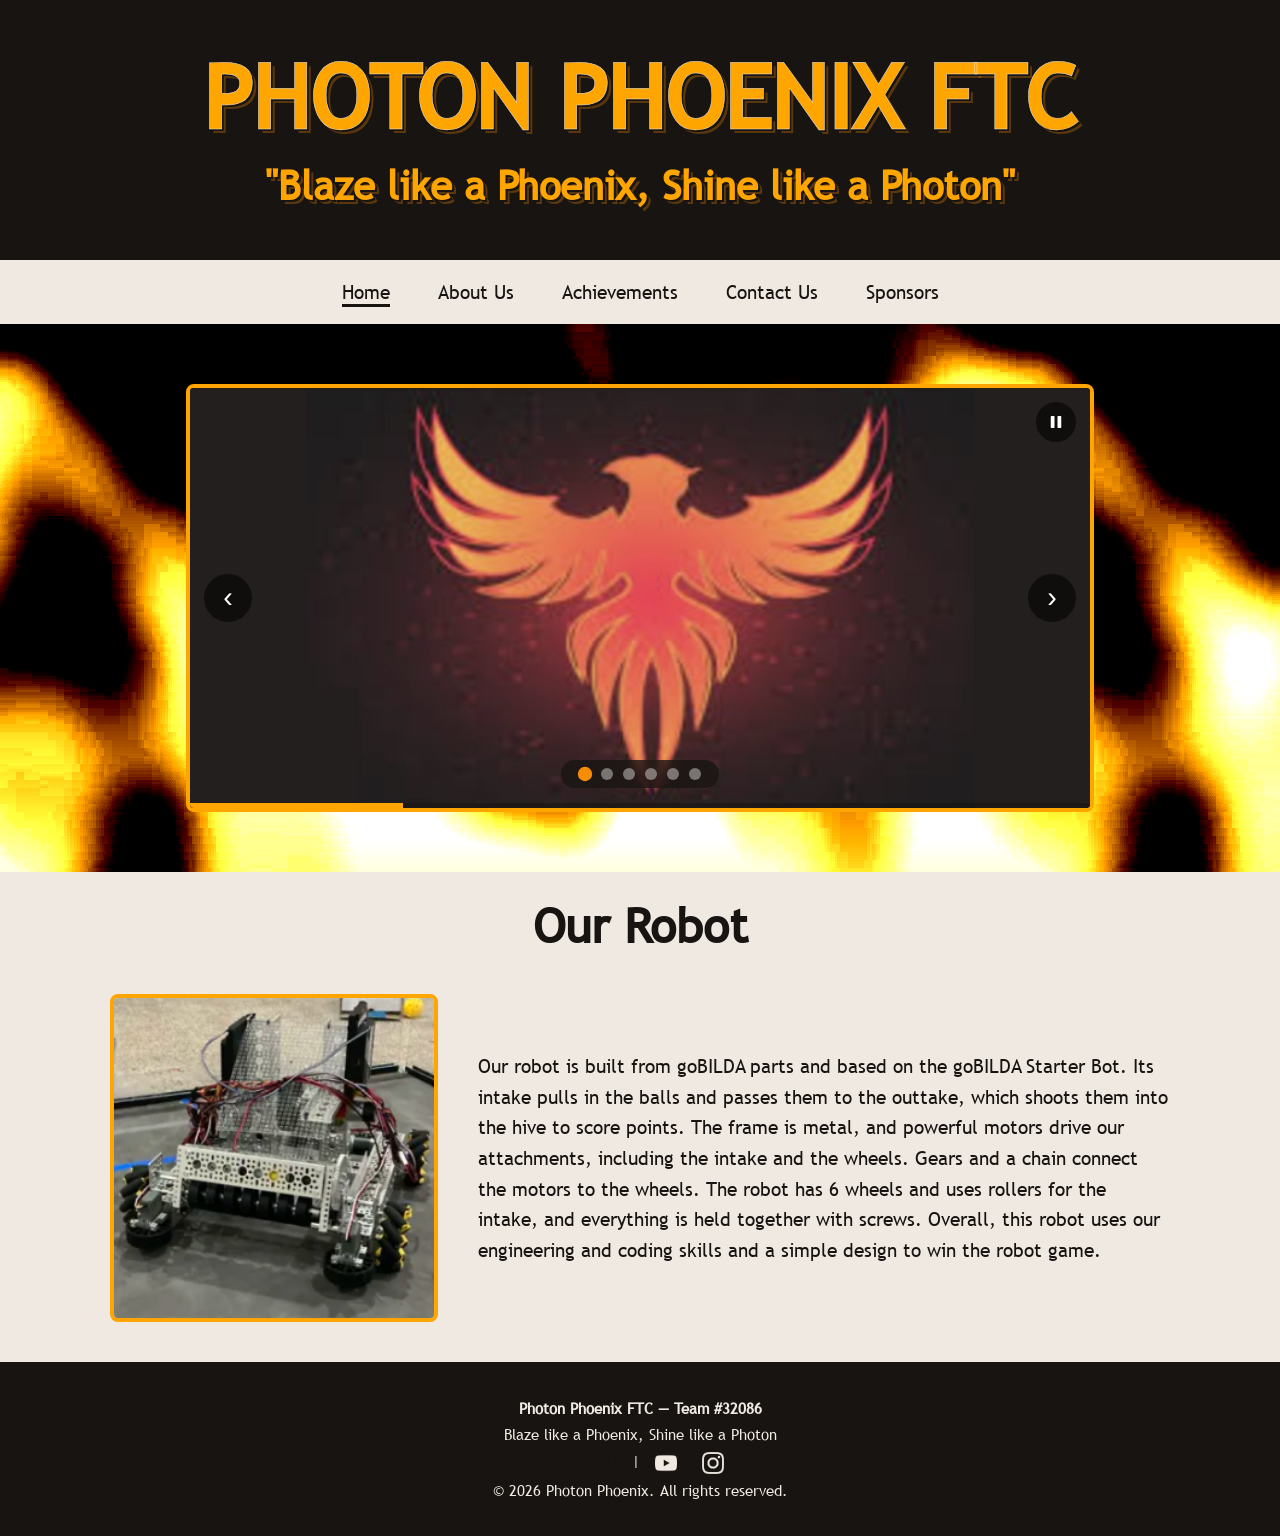
==== commit d92bccc7: "Add files via upload" ====
--- a/index.html
+++ b/index.html
@@ -24,12 +24,17 @@
         <img id="bannerImageBack" src="assets/images/IMG_0383.jpg" alt="Photon Phoenix Team Showcase" class="carousel-slide">
         <img id="bannerImageFront" src="assets/images/IMG_0383.jpg" alt="Photon Phoenix Team Showcase" class="carousel-slide">
       </div>
+      <button type="button" class="carousel-toggle" id="carouselToggle" onclick="toggleAutoRotate()" aria-label="Pause slideshow">
+        <svg class="icon-pause" viewBox="0 0 24 24" width="18" height="18" aria-hidden="true"><rect x="5" y="4" width="5" height="16" rx="1"/><rect x="14" y="4" width="5" height="16" rx="1"/></svg>
+        <svg class="icon-play" viewBox="0 0 24 24" width="18" height="18" aria-hidden="true"><path d="M7 4.5v15a1 1 0 0 0 1.5.86l12-7.5a1 1 0 0 0 0-1.72l-12-7.5A1 1 0 0 0 7 4.5z"/></svg>
+      </button>
       <div class="carousel-dots" id="carouselDots"></div>
+      <div class="carousel-progress" aria-hidden="true"><div class="carousel-progress-fill" id="carouselProgress"></div></div>
       <button type="button" class="carousel-btn next" onclick="nextImage()" aria-label="Next image">›</button>
     </section>
   </div>
 
-  <h3 class="fire-text2">Our Robot</h3>
+  <h3 style="color: #171412;">Our Robot</h3>
   <section class="section">
     <img src="assets/images/robot.png" alt="Our robot" class="section-logo">
     <p class="intro-text">
--- a/style.css
+++ b/style.css
@@ -121,7 +121,7 @@
   align-items: center;
   overflow: hidden;
   background-color: #171412;
-  clear: both; /* Keeps floated content above from bleeding in */
+  clear: both;
 }
 
 .fire-wrapper::before {
@@ -145,7 +145,7 @@
 
 .carousel-container {
   position: relative;
-  z-index: 2; /* Forces carousel above fire animation layer */
+  z-index: 2;
   width: 100%;
   max-width: 900px;
   margin: 20px auto;
@@ -157,7 +157,7 @@
 }
 
 .carousel-track {
-  position: relative; /* Fixes relative boundary for arrow controls */
+  position: relative;
   width: 100%;
   height: 420px;
 }
@@ -207,7 +207,7 @@
   justify-content: center;
   transition: background-color 0.2s, transform 0.2s;
   user-select: none;
-  z-index: 15; /* Forces buttons over all image tracks */
+  z-index: 15;
 }
 
 .carousel-btn:hover {
@@ -256,6 +256,70 @@
   background-color: rgba(255, 255, 255, 0.8);
 }
 
+
+.carousel-progress {
+  position: absolute;
+  left: 0;
+  right: 0;
+  bottom: 0;
+  height: 5px;
+  background-color: rgba(23, 20, 18, 0.55);
+  z-index: 12;
+  pointer-events: none;
+}
+
+.carousel-progress-fill {
+  width: 100%;
+  height: 100%;
+  background-color: orange;
+  transform: scaleX(0);
+  transform-origin: left center;
+}
+
+
+.carousel-toggle {
+  position: absolute;
+  top: 14px;
+  right: 14px;
+  width: 40px;
+  height: 40px;
+  padding: 0;
+  border: none;
+  border-radius: 50%;
+  background-color: rgba(0, 0, 0, 0.55);
+  color: white;
+  cursor: pointer;
+  display: flex;
+  align-items: center;
+  justify-content: center;
+  transition: background-color 0.2s, transform 0.2s;
+  z-index: 15;
+}
+
+.carousel-toggle:hover {
+  background-color: rgba(24, 12, 1, 0.9);
+  transform: scale(1.1);
+}
+
+.carousel-toggle:focus-visible,
+.carousel-btn:focus-visible {
+  outline: 3px solid orange;
+  outline-offset: 2px;
+}
+
+.carousel-toggle svg {
+  fill: currentColor;
+}
+
+.carousel-toggle .icon-play,
+.carousel-toggle.paused .icon-pause {
+  display: none;
+}
+
+.carousel-toggle.paused .icon-play {
+  display: block;
+}
+
 @media screen and (max-width: 768px) {
   .carousel-track {
     height: 260px;
@@ -265,13 +329,10 @@
   }
 }
 
-/* ==========================================================================
-   Grid Columns & Cards (Team / Features Showcase)
-   ========================================================================== */
 .row {
   display: grid;
   grid-template-columns: repeat(3, minmax(0, 1fr));
-  grid-auto-rows: 1fr;          /* every card is as tall as the tallest one */
+  grid-auto-rows: 1fr;
   gap: 24px;
   max-width: 1200px;
   margin: 0 auto;
@@ -282,7 +343,7 @@
 
 .column {
   display: flex;
-  min-width: 0;                 /* lets long words wrap instead of stretching the card */
+  min-width: 0;
 }
 
 .card {
@@ -299,7 +360,7 @@
 .card img {
   display: block;
   width: 100%;
-  aspect-ratio: 1 / 1;          /* same photo size on every card */
+  aspect-ratio: 1 / 1;
   object-fit: cover;
 }
 
@@ -308,7 +369,7 @@
 }
 
 .container {
-  flex: 1;                      /* orange area fills the card */
+  flex: 1;
   padding: 16px;
   overflow-wrap: anywhere;
 }
@@ -316,7 +377,7 @@
 .card .title {
   margin: 6px 0 0;
   line-height: 1.4;
-  min-height: 2.8em;            /* reserves two lines so "My Goals" lines up across cards */
+  min-height: 2.8em;
 }
 
 .card ul {
@@ -329,7 +390,7 @@
 }
 
 .card li br {
-  display: none;                /* ignore manual line breaks inside goals */
+  display: none;
 }
 
 @media screen and (max-width: 900px) {
@@ -350,9 +411,7 @@
   }
 }
 
-/* ==========================================================================
-   Sections & Logos
-   ========================================================================== */
+
 .section {
   display: flex;
   align-items: center;
@@ -487,17 +546,21 @@
   margin: 0 6px;
 }
 
-.fire-text2 {
-  background: linear-gradient(
-    to right,
-    #222526,
-    #302f2f,
-    #535353,
-    #9b9b9b,
-    #c6c6c6
-  );
-
-  background-clip: text;
-  -webkit-background-clip: text;
-  color: transparent;
-}+
+.site-header {
+  display: flex;
+  align-items: center;
+  justify-content: center;
+  gap: 28px;
+}
+.header-logo {
+  width: clamp(72px, 12vw, 130px);
+  height: auto;
+  border-radius: 50%;
+  flex-shrink: 0;
+}
+@media screen and (max-width: 600px) {
+  .site-header { flex-direction: column; gap: 14px; }
+}
+
+.section-title { color: #171412; }
